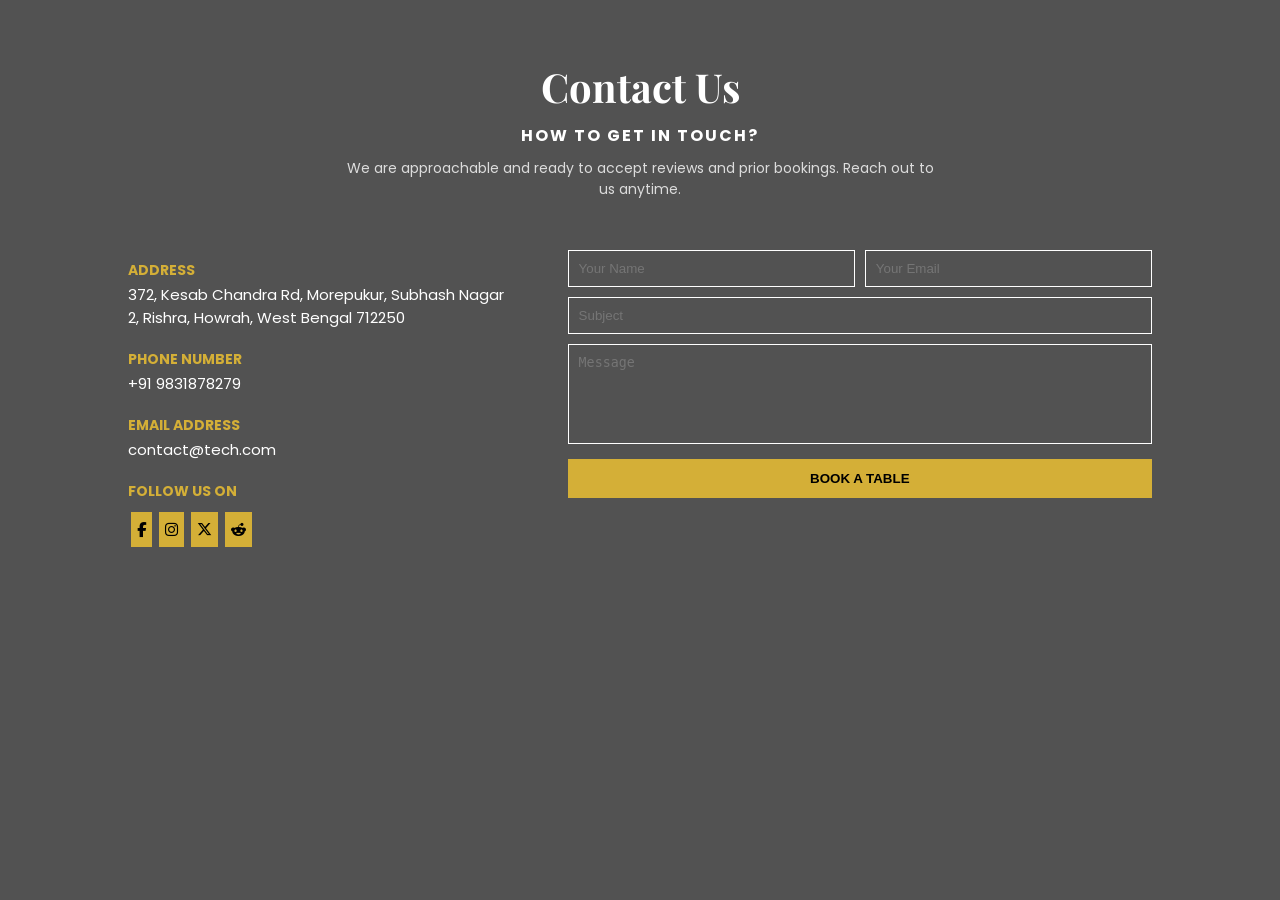
==== contact.html @ 8b05b27c "first commit" ====
<!DOCTYPE html>
<html lang="en">
<head>
    <meta charset="UTF-8">
    <title>Contact Us</title>
    <link rel="stylesheet" href="contact.css">

    <!-- Google Fonts -->
    <link href="https://fonts.googleapis.com/css2?family=Playfair+Display&family=Poppins:wght@300;400&display=swap" rel="stylesheet">
    <link href="https://cdnjs.cloudflare.com/ajax/libs/font-awesome/6.5.0/css/all.min.css" rel="stylesheet">
</head>
<body>

<section class="contact">
    <div class="overlay">

        <h1 class="title">Contact Us</h1>
        <h3 class="subtitle">HOW TO GET IN TOUCH?</h3>
        <p class="desc">
            We are approachable and ready to accept reviews and prior bookings.
            Reach out to us anytime.
        </p>

        <div class="contact-container">

            <!-- LEFT SIDE -->
            <div class="contact-info">
                <h4>ADDRESS</h4>
                <p>372, Kesab Chandra Rd, Morepukur, Subhash Nagar 2, Rishra, Howrah, West Bengal 712250</p>
                
                <h4>PHONE NUMBER</h4>
                <p>+91 9831878279</p>

                <h4>EMAIL ADDRESS</h4>
                <p>contact@tech.com</p>

                <h4>FOLLOW US ON</h4>
                <div class="social">
                    <span><i class="fab fa-facebook-f"></i></span>
                    <span><i class="fab fa-instagram"></i></span>
                    <span><i class="fab fa-x-twitter"></i></span>
                    <span><i class="fab fa-reddit-alien"></i></span>
                </div>
            </div>

            <!-- RIGHT SIDE -->
            <div class="contact-form">
                <form>
                    <div class="row">
                        <input type="text" placeholder="Your Name">
                        <input type="email" placeholder="Your Email">
                    </div>

                    <input type="text" placeholder="Subject">
                    <textarea placeholder="Message"></textarea>

                    <button type="submit">BOOK A TABLE</button>
                </form>
            </div>

        </div>
    </div>
</section>

</body>
</html>
---- contact.css ----
* {
    margin: 0;
    padding: 0;
    box-sizing: border-box;
}

body {
    font-family: 'Poppins', sans-serif;
}

/* BACKGROUND */
.contact {
    background: url('https://images.unsplash.com/photo-1414235077428-338989a2e8c0') no-repeat center/cover;
    height: 100vh;
    color: white;
    position: relative;
}

.overlay {
    background: rgba(24, 24, 24, 0.75);
    height: 100%;
    padding: 60px 10%;
}

/* TITLE */
.title {
    text-align: center;
    font-family: 'Playfair Display', serif;
    font-size: 40px;
    margin-bottom: 10px;
}

.subtitle {
    text-align: center;
    font-size: 16px;
    letter-spacing: 2px;
    margin-bottom: 10px;
}

.desc {
    text-align: center;
    font-size: 14px;
    max-width: 600px;
    margin: 0 auto 40px;
    opacity: 0.8;
}

/* LAYOUT */
.contact-container {
    display: flex;
    justify-content: space-between;
    gap: 50px;
}

/* LEFT SIDE */
.contact-info {
    width: 40%;
}

.contact-info h4 {
    margin-top: 20px;
    font-size: 14px;
    color: #d4af37;
}

.contact-info p {
    font-size: 15px;
    margin-top: 2px;
}

/* SOCIAL */
.social {
    margin-top: 10px;
}

.social span {
    display: inline-block;
    background: #d4af37;
    color: rgb(0, 0, 0);
    font-size: 15px;
    padding: 6px;
    margin-left: 3px;
    cursor: pointer;
    transition: 0.3s;
}

/* RIGHT SIDE */
.contact-form {
    width: 60%;
}

.contact-form form {
    display: flex;
    flex-direction: column;
}

/* INPUT ROW */
.row {
    display: flex;
    gap: 10px;
}

input, textarea {
    background: transparent;
    border: 1px solid white;
    padding: 10px;
    color: white;
    margin-top: 10px;
    width: 100%;
}

textarea {
    height: 100px;
    resize: none;
}

/* BUTTON */
button {
    margin-top: 15px;
    padding: 12px;
    background: #d4af37;
    border: none;
    cursor: pointer;
    font-weight: bold;
    color: black;
}

button:hover {
    background: #b8962e;
}

/* RESPONSIVE */
@media (max-width: 768px) {
    .contact-container {
        display: flex;
        flex-direction: column;
        gap: 20px;
        align-items: center;
    }

    .contact-info,
    .contact-form {
        width: 100%;
    }

    .row {
        flex-direction: column;
        gap: 10px;
    }
}
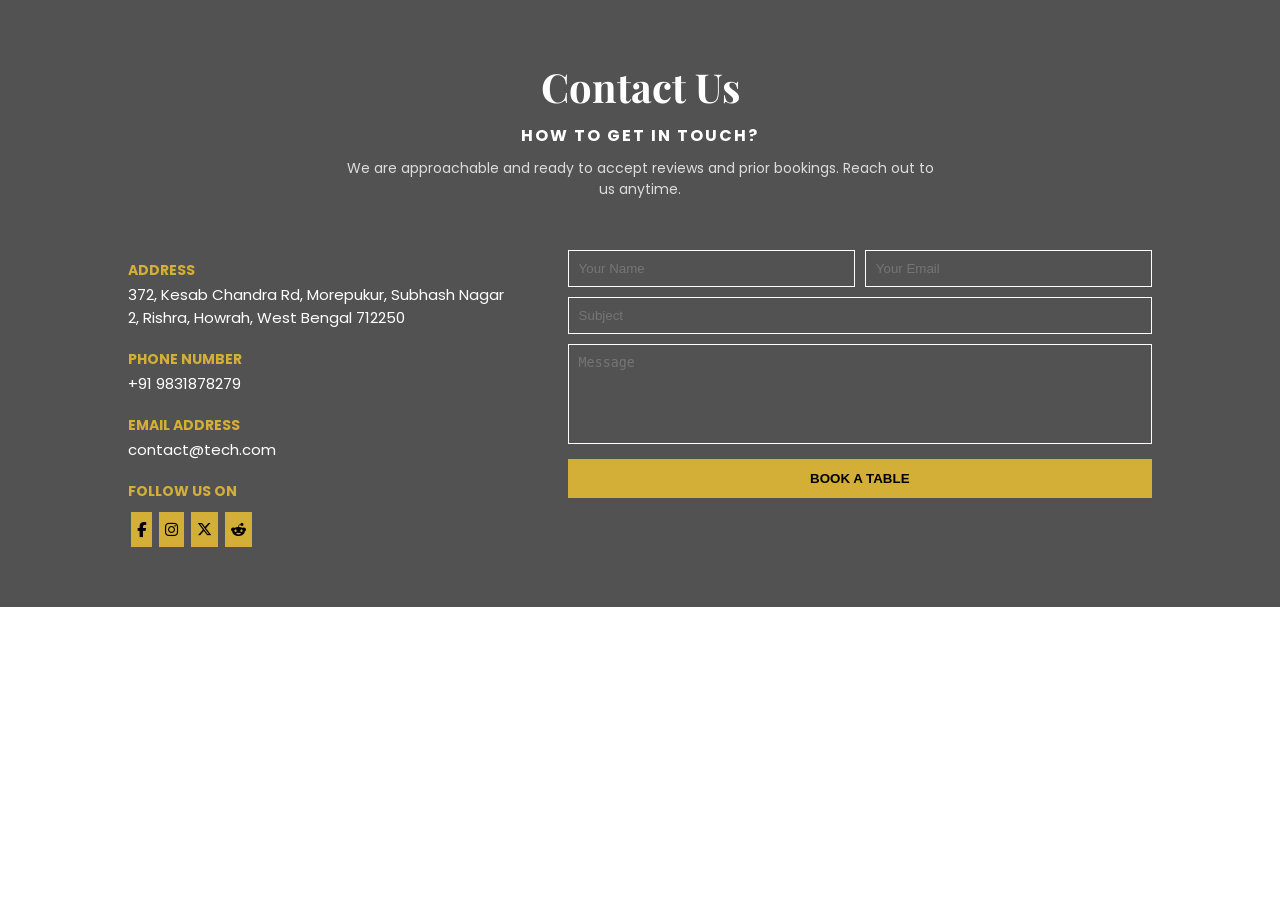
==== commit 9ea2c2c1: "message" ====
--- a/contact.html
+++ b/contact.html
@@ -2,6 +2,7 @@
 <html lang="en">
 <head>
     <meta charset="UTF-8">
+    <meta name="viewport" content="width=device-width,initial-scale=1.0">
     <title>Contact Us</title>
     <link rel="stylesheet" href="contact.css">
 
--- a/contact.css
+++ b/contact.css
@@ -11,7 +11,7 @@
 /* BACKGROUND */
 .contact {
     background: url('https://images.unsplash.com/photo-1414235077428-338989a2e8c0') no-repeat center/cover;
-    height: 100vh;
+    min-height: 100vh;
     color: white;
     position: relative;
 }
@@ -49,6 +49,7 @@
 .contact-container {
     display: flex;
     justify-content: space-between;
+    align-items: flex-start;
     gap: 50px;
 }
 
@@ -128,23 +129,56 @@
 button:hover {
     background: #b8962e;
 }
+input, textarea {
+    width: 100%;
+    padding: 10px;
+    box-sizing: border-box;
+}
 
 /* RESPONSIVE */
 @media (max-width: 768px) {
-    .contact-container {
-        display: flex;
-        flex-direction: column;
-        gap: 20px;
-        align-items: center;
+
+    .contact {
+        height: auto; /* FIX: removes white space issue */
     }
 
+    .overlay {
+        padding: 30px 20px;
+    }
+
+    .contact-container {
+        flex-direction: column;
+        gap: 30px;
+    }
+
+    /* FIX CLASS NAMES */
     .contact-info,
     .contact-form {
         width: 100%;
     }
 
+    /* STACK NAME + EMAIL */
     .row {
         flex-direction: column;
-        gap: 10px;
+    }
+
+    h1, .title {
+        font-size: 28px;
+    }
+
+    .subtitle {
+        font-size: 13px;
+    }
+
+    .desc {
+        font-size: 13px;
+    }
+
+    input, textarea {
+        width: 100%;
+    }
+
+    button {
+        width: 100%;
     }
 }
